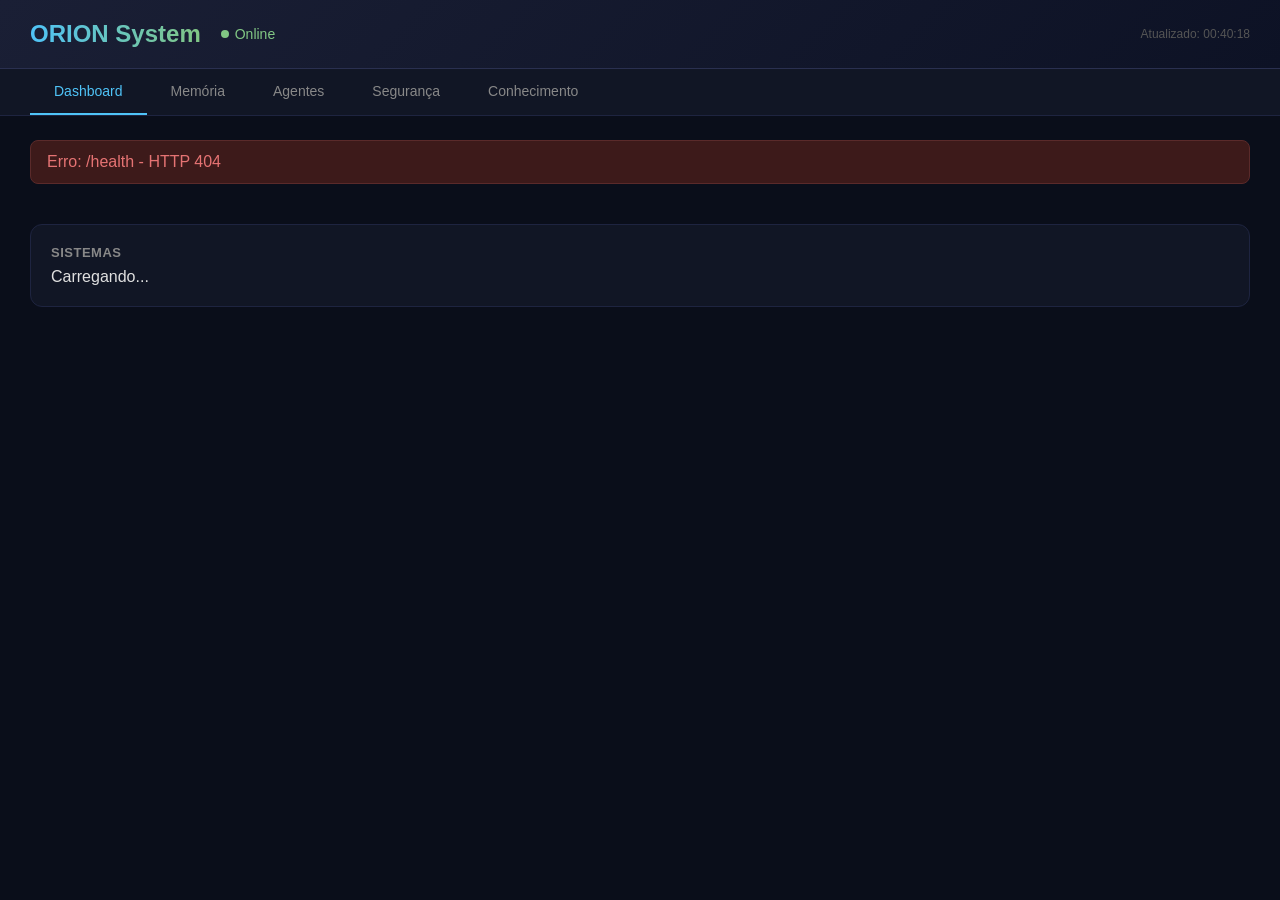
==== index.html @ eb0e2bc4 "ORION General Agent v5.0" ====
<!DOCTYPE html>
<html lang="pt-BR">
<head>
    <meta charset="UTF-8">
    <meta name="viewport" content="width=device-width, initial-scale=1.0">
    <title>ORION System Dashboard</title>
    <style>
        * { margin: 0; padding: 0; box-sizing: border-box; }
        body { font-family: 'Segoe UI', -apple-system, sans-serif; background: #0a0e1a; color: #e0e0e0; min-height: 100vh; }
        .header { background: linear-gradient(135deg, #1a1f35 0%, #0d1225 100%); border-bottom: 1px solid #2a3050; padding: 20px 30px; display: flex; align-items: center; gap: 20px; }
        .header h1 { font-size: 24px; background: linear-gradient(90deg, #4fc3f7, #81c784); -webkit-background-clip: text; -webkit-text-fill-color: transparent; }
        .header .status { font-size: 14px; color: #81c784; display: flex; align-items: center; gap: 6px; }
        .header .status::before { content: ''; width: 8px; height: 8px; background: #81c784; border-radius: 50%; display: inline-block; animation: pulse 2s infinite; }
        @keyframes pulse { 0%, 100% { opacity: 1; } 50% { opacity: 0.5; } }
        .nav { background: #111625; border-bottom: 1px solid #1e2440; padding: 0 30px; display: flex; gap: 0; }
        .nav button { background: none; border: none; color: #888; padding: 14px 24px; font-size: 14px; cursor: pointer; border-bottom: 2px solid transparent; transition: all 0.2s; font-family: inherit; }
        .nav button:hover { color: #ccc; background: #1a1f35; }
        .nav button.active { color: #4fc3f7; border-bottom-color: #4fc3f7; }
        .content { padding: 24px 30px; max-width: 1400px; margin: 0 auto; }
        .tab-content { display: none; }
        .tab-content.active { display: block; }
        .grid { display: grid; grid-template-columns: repeat(auto-fit, minmax(280px, 1fr)); gap: 16px; margin-bottom: 24px; }
        .card { background: #111625; border: 1px solid #1e2440; border-radius: 12px; padding: 20px; transition: border-color 0.2s; }
        .card:hover { border-color: #2a3050; }
        .card h3 { font-size: 13px; color: #888; text-transform: uppercase; letter-spacing: 0.5px; margin-bottom: 8px; }
        .card .value { font-size: 28px; font-weight: 700; color: #e0e0e0; }
        .card .value.green { color: #81c784; }
        .card .value.blue { color: #4fc3f7; }
        .card .value.yellow { color: #ffd54f; }
        .card .value.red { color: #e57373; }
        .card .detail { font-size: 12px; color: #666; margin-top: 4px; }
        table { width: 100%; border-collapse: collapse; margin-top: 12px; }
        th { text-align: left; padding: 10px 12px; font-size: 12px; color: #888; text-transform: uppercase; letter-spacing: 0.5px; border-bottom: 1px solid #1e2440; }
        td { padding: 10px 12px; font-size: 14px; border-bottom: 1px solid #1a1f35; }
        .badge { display: inline-block; padding: 2px 8px; border-radius: 4px; font-size: 11px; font-weight: 600; }
        .badge.ok { background: #1b4332; color: #81c784; }
        .badge.warn { background: #3d2e00; color: #ffd54f; }
        .badge.error { background: #3d1a1a; color: #e57373; }
        .loading { text-align: center; padding: 40px; color: #666; }
        .error-msg { background: #3d1a1a; border: 1px solid #5a2a2a; color: #e57373; padding: 12px 16px; border-radius: 8px; margin-bottom: 16px; display: none; }
        .timestamp { font-size: 11px; color: #555; text-align: right; margin-top: 20px; }
        @media (max-width: 768px) { .header { flex-direction: column; text-align: center; } .nav { overflow-x: auto; } .grid { grid-template-columns: 1fr; } }
    </style>
</head>
<body>
    <div class="header">
        <h1>ORION System</h1>
        <div class="status" id="status-indicator">Online</div>
        <div style="margin-left:auto;font-size:12px;color:#555" id="update-time"></div>
    </div>
    <div class="nav">
        <button class="active" onclick="switchTab('dashboard')">Dashboard</button>
        <button onclick="switchTab('memory')">Memória</button>
        <button onclick="switchTab('agents')">Agentes</button>
        <button onclick="switchTab('security')">Segurança</button>
        <button onclick="switchTab('knowledge')">Conhecimento</button>
    </div>
    <div class="content">
        <div class="error-msg" id="error-msg"></div>
        <div class="tab-content active" id="tab-dashboard"><div class="grid" id="dashboard-cards"></div><div class="card"><h3>Sistemas</h3><div id="systems-list">Carregando...</div></div></div>
        <div class="tab-content" id="tab-memory"><div class="card"><h3>Memória Tiered</h3><div class="grid" id="memory-stats"></div></div><div class="card" style="margin-top:16px"><h3>Memórias Recentes</h3><div id="memory-list">Carregando...</div></div></div>
        <div class="tab-content" id="tab-agents"><div class="grid" id="agent-cards"></div><div class="card" style="margin-top:16px"><h3>Status dos Agentes</h3><div id="agent-list">Carregando...</div></div></div>
        <div class="tab-content" id="tab-security"><div class="grid" id="security-cards"></div><div class="card" style="margin-top:16px"><h3>Eventos Recentes</h3><div id="security-events">Carregando...</div></div></div>
        <div class="tab-content" id="tab-knowledge"><div class="grid" id="knowledge-cards"></div><div class="card" style="margin-top:16px"><h3>Entidades</h3><div id="entity-list">Carregando...</div></div></div>
    </div>
    <script>
        const API_BASE = '/api';
        function showError(m) { const e=document.getElementById('error-msg'); e.textContent=m; e.style.display=m?'block':'none'; }
        async function apiFetch(ep) { try { const r=await fetch(API_BASE+ep); if(!r.ok) throw new Error('HTTP '+r.status); return await r.json(); } catch(e) { showError('Erro: '+ep+' - '+e.message); return null; } }
        function switchTab(n) { document.querySelectorAll('.tab-content').forEach(t=>t.classList.remove('active')); document.querySelectorAll('.nav button').forEach(b=>b.classList.remove('active')); document.getElementById('tab-'+n).classList.add('active'); event.target.classList.add('active'); loadTab(n); }
        function card(t,v,c='',d='') { return '<div class="card"><h3>'+t+'</h3><div class="value '+c+'">'+v+'</div>'+(d?'<div class="detail">'+d+'</div>':'')+'</div>'; }
        async function loadDashboard() { const h=await apiFetch('/health'); if(!h) return; document.getElementById('dashboard-cards').innerHTML=card('Total Entradas',h.total_entries||0,'blue')+card('Sistemas','60+','green','daemon ativo')+card('MCP Tools','40+','blue','disponíveis')+card('Agentes','5','green','operacionais'); document.getElementById('systems-list').innerHTML='<div style="color:#81c784">Todos os sistemas operacionais</div>'; }
        async function loadMemory() { document.getElementById('memory-stats').innerHTML=card('Working','0','yellow','sempre em contexto')+card('Episodic','0','blue','eventos passados')+card('Semantic','1','green','fatos & preferências')+card('Procedural','0','blue','habilidades'); document.getElementById('memory-list').innerHTML='<div style="color:#888">Sistema tiered operacional com 4 níveis</div>'; }
        async function loadAgents() { document.getElementById('agent-cards').innerHTML=card('Total','5','green')+card('Status','Online','green')+card('Reputation','60.0','yellow','média')+card('Skills','Evolutionary','blue','engine ativo'); document.getElementById('agent-list').innerHTML='<table><tr><th>ID</th><th>Nome</th><th>Função</th><th>Status</th></tr><tr><td>dragao</td><td>Dragão</td><td>Estratégico Crítico</td><td><span class="badge ok">Online</span></td></tr><tr><td>elias</td><td>Elias</td><td>Pesquisador</td><td><span class="badge ok">Online</span></td></tr><tr><td>pesquisador</td><td>Pesquisador</td><td>Validador</td><td><span class="badge ok">Online</span></td></tr><tr><td>estratega</td><td>Estratega</td><td>Orquestrador</td><td><span class="badge ok">Online</span></td></tr><tr><td>documentalista</td><td>Documentalista</td><td>Arquivista</td><td><span class="badge ok">Online</span></td></tr></table>'; }
        async function loadSecurity() { document.getElementById('security-cards').innerHTML=card('Camadas','7','green','defesa completa')+card('Status','Ativo','green')+card('Eventos','0','yellow','últimas 24h')+card('Modo','Normal','blue'); document.getElementById('security-events').innerHTML='<div style="color:#888">Nenhum evento de segurança registrado</div>'; }
        async function loadKnowledge() { document.getElementById('knowledge-cards').innerHTML=card('Entidades','0','yellow')+card('Relações','0','yellow')+card('Comunidades','0','blue')+card('Densidade','0','blue'); document.getElementById('entity-list').innerHTML='<div style="color:#888">Nenhuma entidade registrada</div>'; }
        document.addEventListener('DOMContentLoaded',()=>{ loadDashboard(); const t=()=>document.getElementById('update-time').textContent='Atualizado: '+new Date().toLocaleTimeString('pt-BR'); t(); setInterval(()=>{ const a=document.querySelector('.tab-content.active'); if(a) loadTab(a.id.replace('tab-','')); t(); },5000); });
    </script>
</body>
</html>
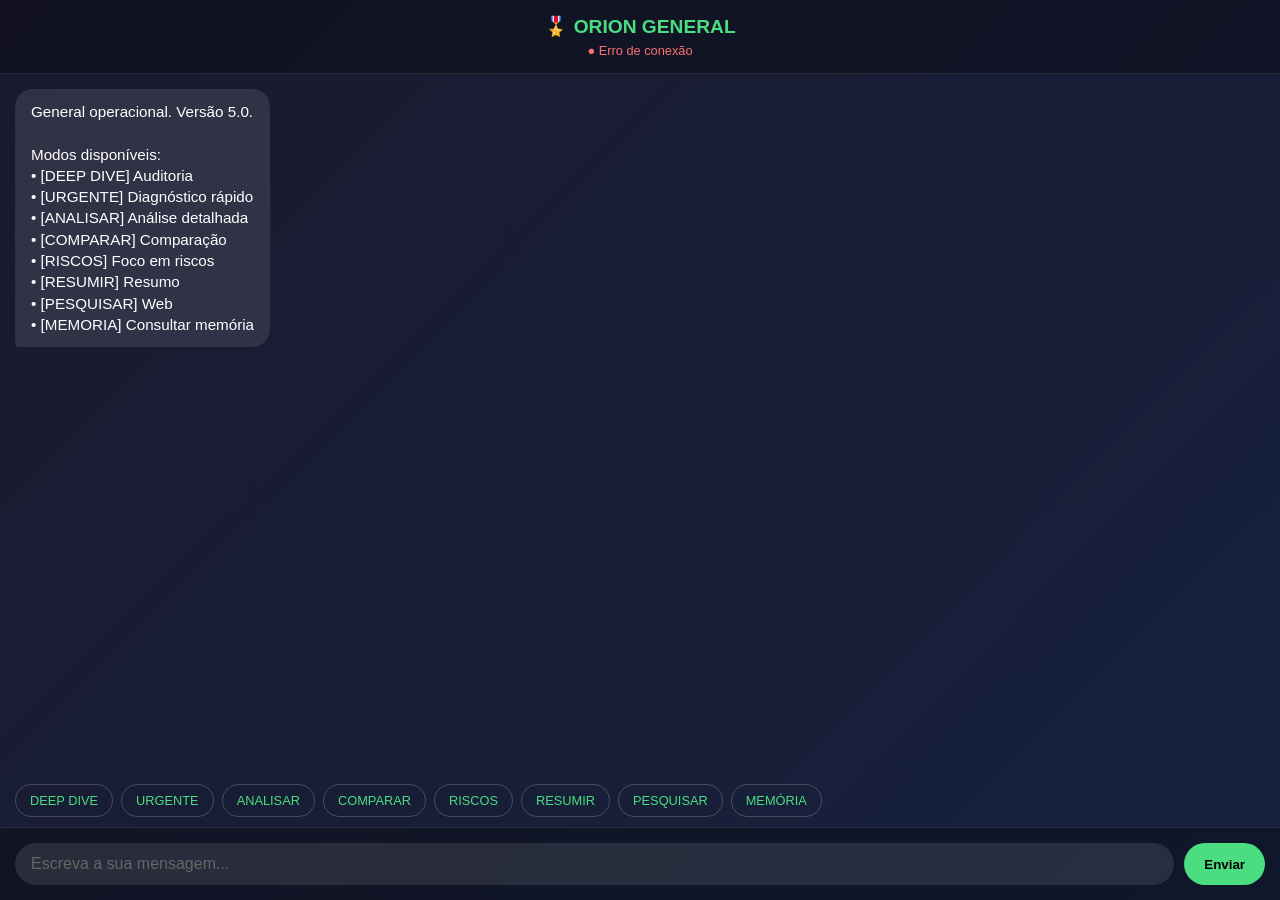
==== commit 2f12283b: "Web files na raiz + caminho corrigido" ====
--- a/index.html
+++ b/index.html
@@ -1,80 +1,266 @@
 <!DOCTYPE html>
-<html lang="pt-BR">
+<html lang="pt">
 <head>
     <meta charset="UTF-8">
     <meta name="viewport" content="width=device-width, initial-scale=1.0">
-    <title>ORION System Dashboard</title>
+    <meta name="theme-color" content="#1a1a2e">
+    <meta name="apple-mobile-web-app-capable" content="yes">
+    <meta name="apple-mobile-web-app-status-bar-style" content="black-translucent">
+    <title>ORION General Agent</title>
+    <link rel="manifest" href="manifest.json">
     <style>
-        * { margin: 0; padding: 0; box-sizing: border-box; }
-        body { font-family: 'Segoe UI', -apple-system, sans-serif; background: #0a0e1a; color: #e0e0e0; min-height: 100vh; }
-        .header { background: linear-gradient(135deg, #1a1f35 0%, #0d1225 100%); border-bottom: 1px solid #2a3050; padding: 20px 30px; display: flex; align-items: center; gap: 20px; }
-        .header h1 { font-size: 24px; background: linear-gradient(90deg, #4fc3f7, #81c784); -webkit-background-clip: text; -webkit-text-fill-color: transparent; }
-        .header .status { font-size: 14px; color: #81c784; display: flex; align-items: center; gap: 6px; }
-        .header .status::before { content: ''; width: 8px; height: 8px; background: #81c784; border-radius: 50%; display: inline-block; animation: pulse 2s infinite; }
-        @keyframes pulse { 0%, 100% { opacity: 1; } 50% { opacity: 0.5; } }
-        .nav { background: #111625; border-bottom: 1px solid #1e2440; padding: 0 30px; display: flex; gap: 0; }
-        .nav button { background: none; border: none; color: #888; padding: 14px 24px; font-size: 14px; cursor: pointer; border-bottom: 2px solid transparent; transition: all 0.2s; font-family: inherit; }
-        .nav button:hover { color: #ccc; background: #1a1f35; }
-        .nav button.active { color: #4fc3f7; border-bottom-color: #4fc3f7; }
-        .content { padding: 24px 30px; max-width: 1400px; margin: 0 auto; }
-        .tab-content { display: none; }
-        .tab-content.active { display: block; }
-        .grid { display: grid; grid-template-columns: repeat(auto-fit, minmax(280px, 1fr)); gap: 16px; margin-bottom: 24px; }
-        .card { background: #111625; border: 1px solid #1e2440; border-radius: 12px; padding: 20px; transition: border-color 0.2s; }
-        .card:hover { border-color: #2a3050; }
-        .card h3 { font-size: 13px; color: #888; text-transform: uppercase; letter-spacing: 0.5px; margin-bottom: 8px; }
-        .card .value { font-size: 28px; font-weight: 700; color: #e0e0e0; }
-        .card .value.green { color: #81c784; }
-        .card .value.blue { color: #4fc3f7; }
-        .card .value.yellow { color: #ffd54f; }
-        .card .value.red { color: #e57373; }
-        .card .detail { font-size: 12px; color: #666; margin-top: 4px; }
-        table { width: 100%; border-collapse: collapse; margin-top: 12px; }
-        th { text-align: left; padding: 10px 12px; font-size: 12px; color: #888; text-transform: uppercase; letter-spacing: 0.5px; border-bottom: 1px solid #1e2440; }
-        td { padding: 10px 12px; font-size: 14px; border-bottom: 1px solid #1a1f35; }
-        .badge { display: inline-block; padding: 2px 8px; border-radius: 4px; font-size: 11px; font-weight: 600; }
-        .badge.ok { background: #1b4332; color: #81c784; }
-        .badge.warn { background: #3d2e00; color: #ffd54f; }
-        .badge.error { background: #3d1a1a; color: #e57373; }
-        .loading { text-align: center; padding: 40px; color: #666; }
-        .error-msg { background: #3d1a1a; border: 1px solid #5a2a2a; color: #e57373; padding: 12px 16px; border-radius: 8px; margin-bottom: 16px; display: none; }
-        .timestamp { font-size: 11px; color: #555; text-align: right; margin-top: 20px; }
-        @media (max-width: 768px) { .header { flex-direction: column; text-align: center; } .nav { overflow-x: auto; } .grid { grid-template-columns: 1fr; } }
+        * {
+            margin: 0;
+            padding: 0;
+            box-sizing: border-box;
+        }
+
+        body {
+            font-family: -apple-system, BlinkMacSystemFont, 'Segoe UI', Roboto, sans-serif;
+            background: linear-gradient(135deg, #1a1a2e 0%, #16213e 100%);
+            color: #fff;
+            min-height: 100vh;
+            display: flex;
+            flex-direction: column;
+        }
+
+        .header {
+            background: rgba(0,0,0,0.3);
+            padding: 15px;
+            text-align: center;
+            border-bottom: 1px solid rgba(255,255,255,0.1);
+        }
+
+        .header h1 {
+            font-size: 1.2rem;
+            color: #4ade80;
+        }
+
+        .header .status {
+            font-size: 0.8rem;
+            color: #888;
+            margin-top: 5px;
+        }
+
+        .chat-container {
+            flex: 1;
+            overflow-y: auto;
+            padding: 15px;
+            display: flex;
+            flex-direction: column;
+            gap: 10px;
+        }
+
+        .message {
+            max-width: 85%;
+            padding: 12px 16px;
+            border-radius: 18px;
+            line-height: 1.4;
+            font-size: 0.95rem;
+            animation: fadeIn 0.3s ease;
+        }
+
+        @keyframes fadeIn {
+            from { opacity: 0; transform: translateY(10px); }
+            to { opacity: 1; transform: translateY(0); }
+        }
+
+        .message.user {
+            align-self: flex-end;
+            background: #4ade80;
+            color: #000;
+            border-bottom-right-radius: 4px;
+        }
+
+        .message.bot {
+            align-self: flex-start;
+            background: rgba(255,255,255,0.1);
+            border-bottom-left-radius: 4px;
+        }
+
+        .message.bot.loading {
+            color: #888;
+        }
+
+        .input-container {
+            padding: 15px;
+            background: rgba(0,0,0,0.3);
+            border-top: 1px solid rgba(255,255,255,0.1);
+            display: flex;
+            gap: 10px;
+        }
+
+        .input-container input {
+            flex: 1;
+            padding: 12px 16px;
+            border: none;
+            border-radius: 24px;
+            background: rgba(255,255,255,0.1);
+            color: #fff;
+            font-size: 1rem;
+            outline: none;
+        }
+
+        .input-container input::placeholder {
+            color: #666;
+        }
+
+        .input-container button {
+            padding: 12px 20px;
+            border: none;
+            border-radius: 24px;
+            background: #4ade80;
+            color: #000;
+            font-weight: bold;
+            cursor: pointer;
+            transition: transform 0.2s;
+        }
+
+        .input-container button:active {
+            transform: scale(0.95);
+        }
+
+        .quick-actions {
+            display: flex;
+            gap: 8px;
+            padding: 10px 15px;
+            overflow-x: auto;
+            -webkit-overflow-scrolling: touch;
+        }
+
+        .quick-actions button {
+            flex-shrink: 0;
+            padding: 8px 14px;
+            border: 1px solid rgba(255,255,255,0.2);
+            border-radius: 16px;
+            background: transparent;
+            color: #4ade80;
+            font-size: 0.8rem;
+            cursor: pointer;
+        }
+
+        .quick-actions button:active {
+            background: rgba(74, 222, 128, 0.2);
+        }
     </style>
 </head>
 <body>
     <div class="header">
-        <h1>ORION System</h1>
-        <div class="status" id="status-indicator">Online</div>
-        <div style="margin-left:auto;font-size:12px;color:#555" id="update-time"></div>
-    </div>
-    <div class="nav">
-        <button class="active" onclick="switchTab('dashboard')">Dashboard</button>
-        <button onclick="switchTab('memory')">Memória</button>
-        <button onclick="switchTab('agents')">Agentes</button>
-        <button onclick="switchTab('security')">Segurança</button>
-        <button onclick="switchTab('knowledge')">Conhecimento</button>
-    </div>
-    <div class="content">
-        <div class="error-msg" id="error-msg"></div>
-        <div class="tab-content active" id="tab-dashboard"><div class="grid" id="dashboard-cards"></div><div class="card"><h3>Sistemas</h3><div id="systems-list">Carregando...</div></div></div>
-        <div class="tab-content" id="tab-memory"><div class="card"><h3>Memória Tiered</h3><div class="grid" id="memory-stats"></div></div><div class="card" style="margin-top:16px"><h3>Memórias Recentes</h3><div id="memory-list">Carregando...</div></div></div>
-        <div class="tab-content" id="tab-agents"><div class="grid" id="agent-cards"></div><div class="card" style="margin-top:16px"><h3>Status dos Agentes</h3><div id="agent-list">Carregando...</div></div></div>
-        <div class="tab-content" id="tab-security"><div class="grid" id="security-cards"></div><div class="card" style="margin-top:16px"><h3>Eventos Recentes</h3><div id="security-events">Carregando...</div></div></div>
-        <div class="tab-content" id="tab-knowledge"><div class="grid" id="knowledge-cards"></div><div class="card" style="margin-top:16px"><h3>Entidades</h3><div id="entity-list">Carregando...</div></div></div>
-    </div>
+        <h1>🎖️ ORION GENERAL</h1>
+        <div class="status" id="status">● Conectando...</div>
+    </div>
+
+    <div class="chat-container" id="chat">
+        <div class="message bot">
+            General operacional. Versão 5.0.<br><br>
+            Modos disponíveis:<br>
+            • [DEEP DIVE] Auditoria<br>
+            • [URGENTE] Diagnóstico rápido<br>
+            • [ANALISAR] Análise detalhada<br>
+            • [COMPARAR] Comparação<br>
+            • [RISCOS] Foco em riscos<br>
+            • [RESUMIR] Resumo<br>
+            • [PESQUISAR] Web<br>
+            • [MEMORIA] Consultar memória
+        </div>
+    </div>
+
+    <div class="quick-actions">
+        <button onclick="sendQuick('[DEEP DIVE] ')">DEEP DIVE</button>
+        <button onclick="sendQuick('[URGENTE] ')">URGENTE</button>
+        <button onclick="sendQuick('[ANALISAR] ')">ANALISAR</button>
+        <button onclick="sendQuick('[COMPARAR] ')">COMPARAR</button>
+        <button onclick="sendQuick('[RISCOS] ')">RISCOS</button>
+        <button onclick="sendQuick('[RESUMIR] ')">RESUMIR</button>
+        <button onclick="sendQuick('[PESQUISAR] ')">PESQUISAR</button>
+        <button onclick="sendQuick('[MEMORIA] ')">MEMÓRIA</button>
+    </div>
+
+    <div class="input-container">
+        <input type="text" id="userInput" placeholder="Escreva a sua mensagem..." autocomplete="off">
+        <button onclick="sendMessage()">Enviar</button>
+    </div>
+
     <script>
-        const API_BASE = '/api';
-        function showError(m) { const e=document.getElementById('error-msg'); e.textContent=m; e.style.display=m?'block':'none'; }
-        async function apiFetch(ep) { try { const r=await fetch(API_BASE+ep); if(!r.ok) throw new Error('HTTP '+r.status); return await r.json(); } catch(e) { showError('Erro: '+ep+' - '+e.message); return null; } }
-        function switchTab(n) { document.querySelectorAll('.tab-content').forEach(t=>t.classList.remove('active')); document.querySelectorAll('.nav button').forEach(b=>b.classList.remove('active')); document.getElementById('tab-'+n).classList.add('active'); event.target.classList.add('active'); loadTab(n); }
-        function card(t,v,c='',d='') { return '<div class="card"><h3>'+t+'</h3><div class="value '+c+'">'+v+'</div>'+(d?'<div class="detail">'+d+'</div>':'')+'</div>'; }
-        async function loadDashboard() { const h=await apiFetch('/health'); if(!h) return; document.getElementById('dashboard-cards').innerHTML=card('Total Entradas',h.total_entries||0,'blue')+card('Sistemas','60+','green','daemon ativo')+card('MCP Tools','40+','blue','disponíveis')+card('Agentes','5','green','operacionais'); document.getElementById('systems-list').innerHTML='<div style="color:#81c784">Todos os sistemas operacionais</div>'; }
-        async function loadMemory() { document.getElementById('memory-stats').innerHTML=card('Working','0','yellow','sempre em contexto')+card('Episodic','0','blue','eventos passados')+card('Semantic','1','green','fatos & preferências')+card('Procedural','0','blue','habilidades'); document.getElementById('memory-list').innerHTML='<div style="color:#888">Sistema tiered operacional com 4 níveis</div>'; }
-        async function loadAgents() { document.getElementById('agent-cards').innerHTML=card('Total','5','green')+card('Status','Online','green')+card('Reputation','60.0','yellow','média')+card('Skills','Evolutionary','blue','engine ativo'); document.getElementById('agent-list').innerHTML='<table><tr><th>ID</th><th>Nome</th><th>Função</th><th>Status</th></tr><tr><td>dragao</td><td>Dragão</td><td>Estratégico Crítico</td><td><span class="badge ok">Online</span></td></tr><tr><td>elias</td><td>Elias</td><td>Pesquisador</td><td><span class="badge ok">Online</span></td></tr><tr><td>pesquisador</td><td>Pesquisador</td><td>Validador</td><td><span class="badge ok">Online</span></td></tr><tr><td>estratega</td><td>Estratega</td><td>Orquestrador</td><td><span class="badge ok">Online</span></td></tr><tr><td>documentalista</td><td>Documentalista</td><td>Arquivista</td><td><span class="badge ok">Online</span></td></tr></table>'; }
-        async function loadSecurity() { document.getElementById('security-cards').innerHTML=card('Camadas','7','green','defesa completa')+card('Status','Ativo','green')+card('Eventos','0','yellow','últimas 24h')+card('Modo','Normal','blue'); document.getElementById('security-events').innerHTML='<div style="color:#888">Nenhum evento de segurança registrado</div>'; }
-        async function loadKnowledge() { document.getElementById('knowledge-cards').innerHTML=card('Entidades','0','yellow')+card('Relações','0','yellow')+card('Comunidades','0','blue')+card('Densidade','0','blue'); document.getElementById('entity-list').innerHTML='<div style="color:#888">Nenhuma entidade registrada</div>'; }
-        document.addEventListener('DOMContentLoaded',()=>{ loadDashboard(); const t=()=>document.getElementById('update-time').textContent='Atualizado: '+new Date().toLocaleTimeString('pt-BR'); t(); setInterval(()=>{ const a=document.querySelector('.tab-content.active'); if(a) loadTab(a.id.replace('tab-','')); t(); },5000); });
+        const chat = document.getElementById('chat');
+        const input = document.getElementById('userInput');
+        const status = document.getElementById('status');
+        const MCP_URL = window.location.origin + '/api/chat';
+
+        // Verificar conexão
+        async function checkConnection() {
+            try {
+                const res = await fetch('/api/health');
+                if (res.ok) {
+                    status.textContent = '● Conectado';
+                    status.style.color = '#4ade80';
+                } else {
+                    status.textContent = '● Erro de conexão';
+                    status.style.color = '#f87171';
+                }
+            } catch (e) {
+                status.textContent = '● Servidor indisponível';
+                status.style.color = '#f87171';
+            }
+        }
+
+        function addMessage(text, isUser = false) {
+            const div = document.createElement('div');
+            div.className = `message ${isUser ? 'user' : 'bot'}`;
+            div.innerHTML = text;
+            chat.appendChild(div);
+            chat.scrollTop = chat.scrollHeight;
+        }
+
+        function addLoading() {
+            const div = document.createElement('div');
+            div.className = 'message bot loading';
+            div.id = 'loading';
+            div.textContent = 'A processar...';
+            chat.appendChild(div);
+            chat.scrollTop = chat.scrollHeight;
+        }
+
+        function removeLoading() {
+            const loading = document.getElementById('loading');
+            if (loading) loading.remove();
+        }
+
+        function sendQuick(text) {
+            input.value = text;
+            sendMessage();
+        }
+
+        async function sendMessage() {
+            const text = input.value.trim();
+            if (!text) return;
+
+            addMessage(text, true);
+            input.value = '';
+            addLoading();
+
+            try {
+                const res = await fetch(MCP_URL, {
+                    method: 'POST',
+                    headers: { 'Content-Type': 'application/json' },
+                    body: JSON.stringify({ message: text })
+                });
+
+                const data = await res.json();
+                removeLoading();
+                addMessage(data.response || 'Sem resposta');
+            } catch (e) {
+                removeLoading();
+                addMessage('Erro de conexão com o servidor.');
+            }
+        }
+
+        input.addEventListener('keypress', (e) => {
+            if (e.key === 'Enter') sendMessage();
+        });
+
+        checkConnection();
+        setInterval(checkConnection, 30000);
     </script>
 </body>
 </html>
